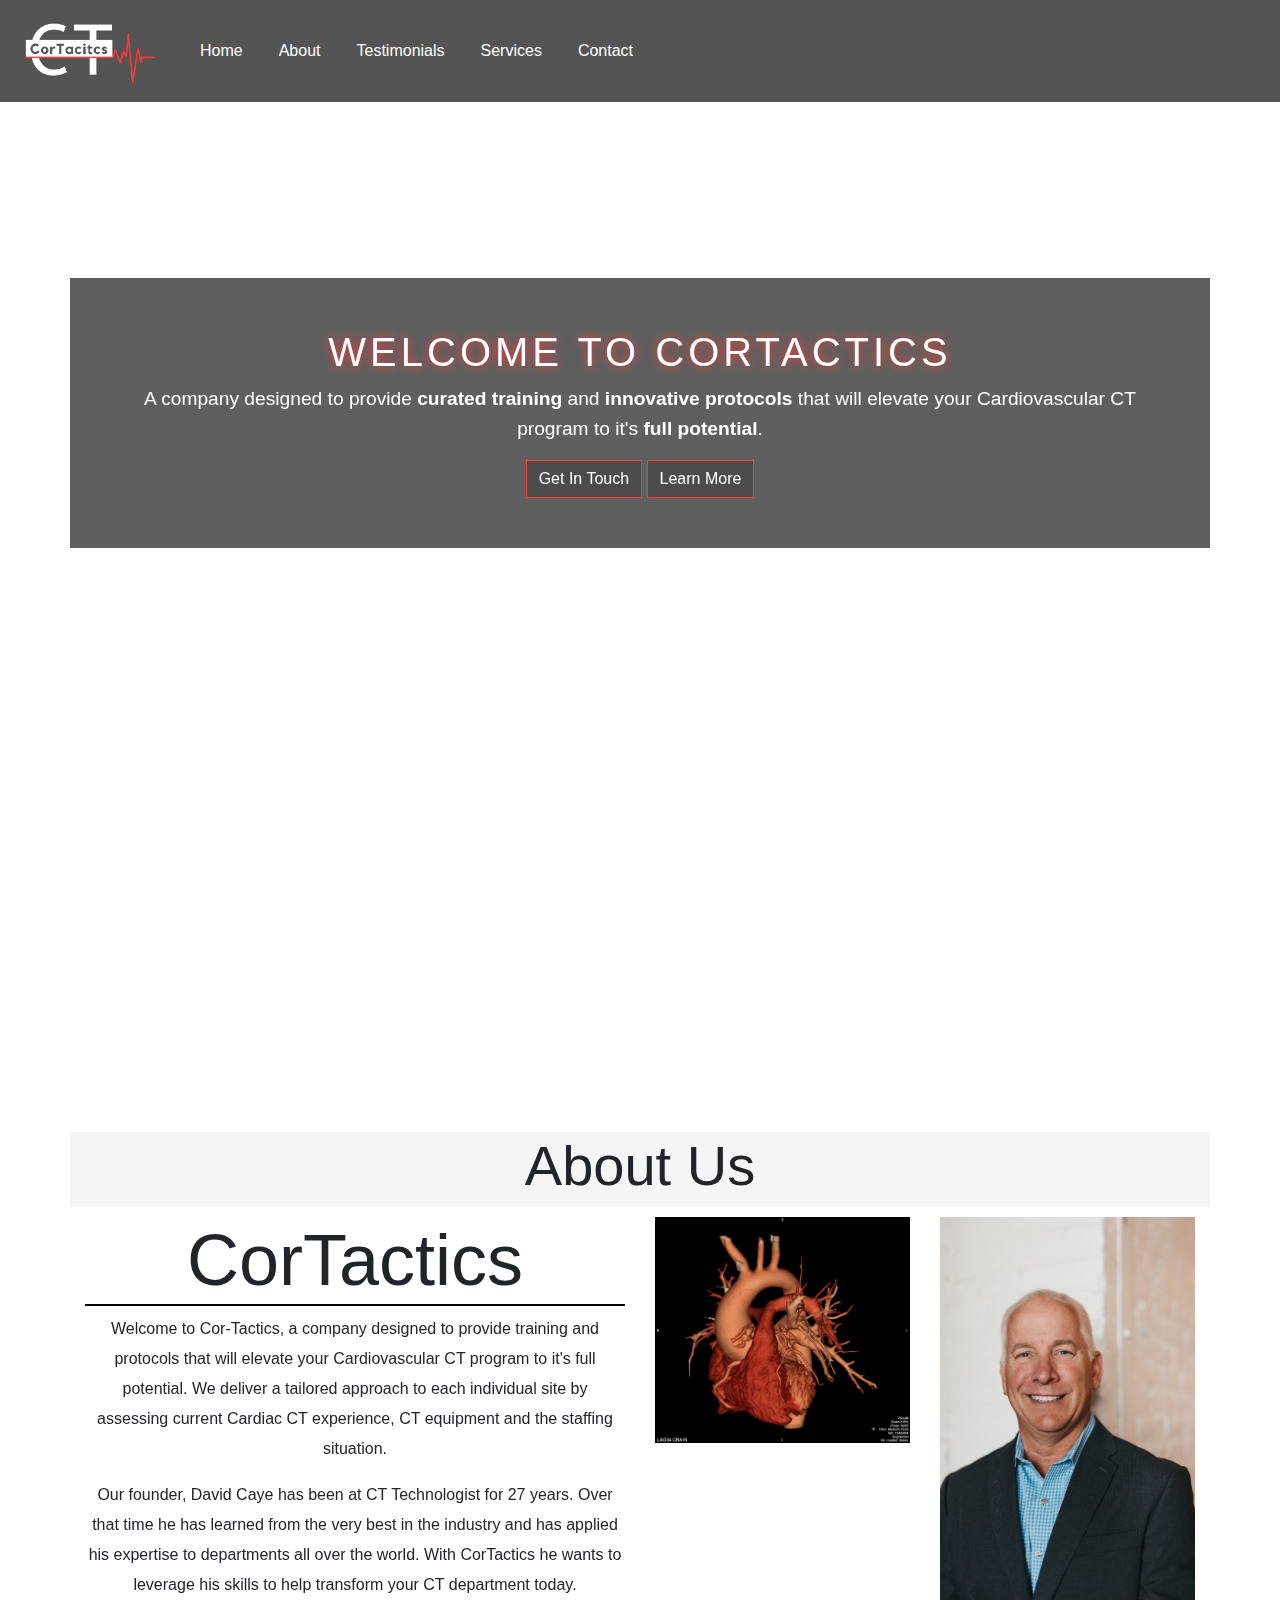
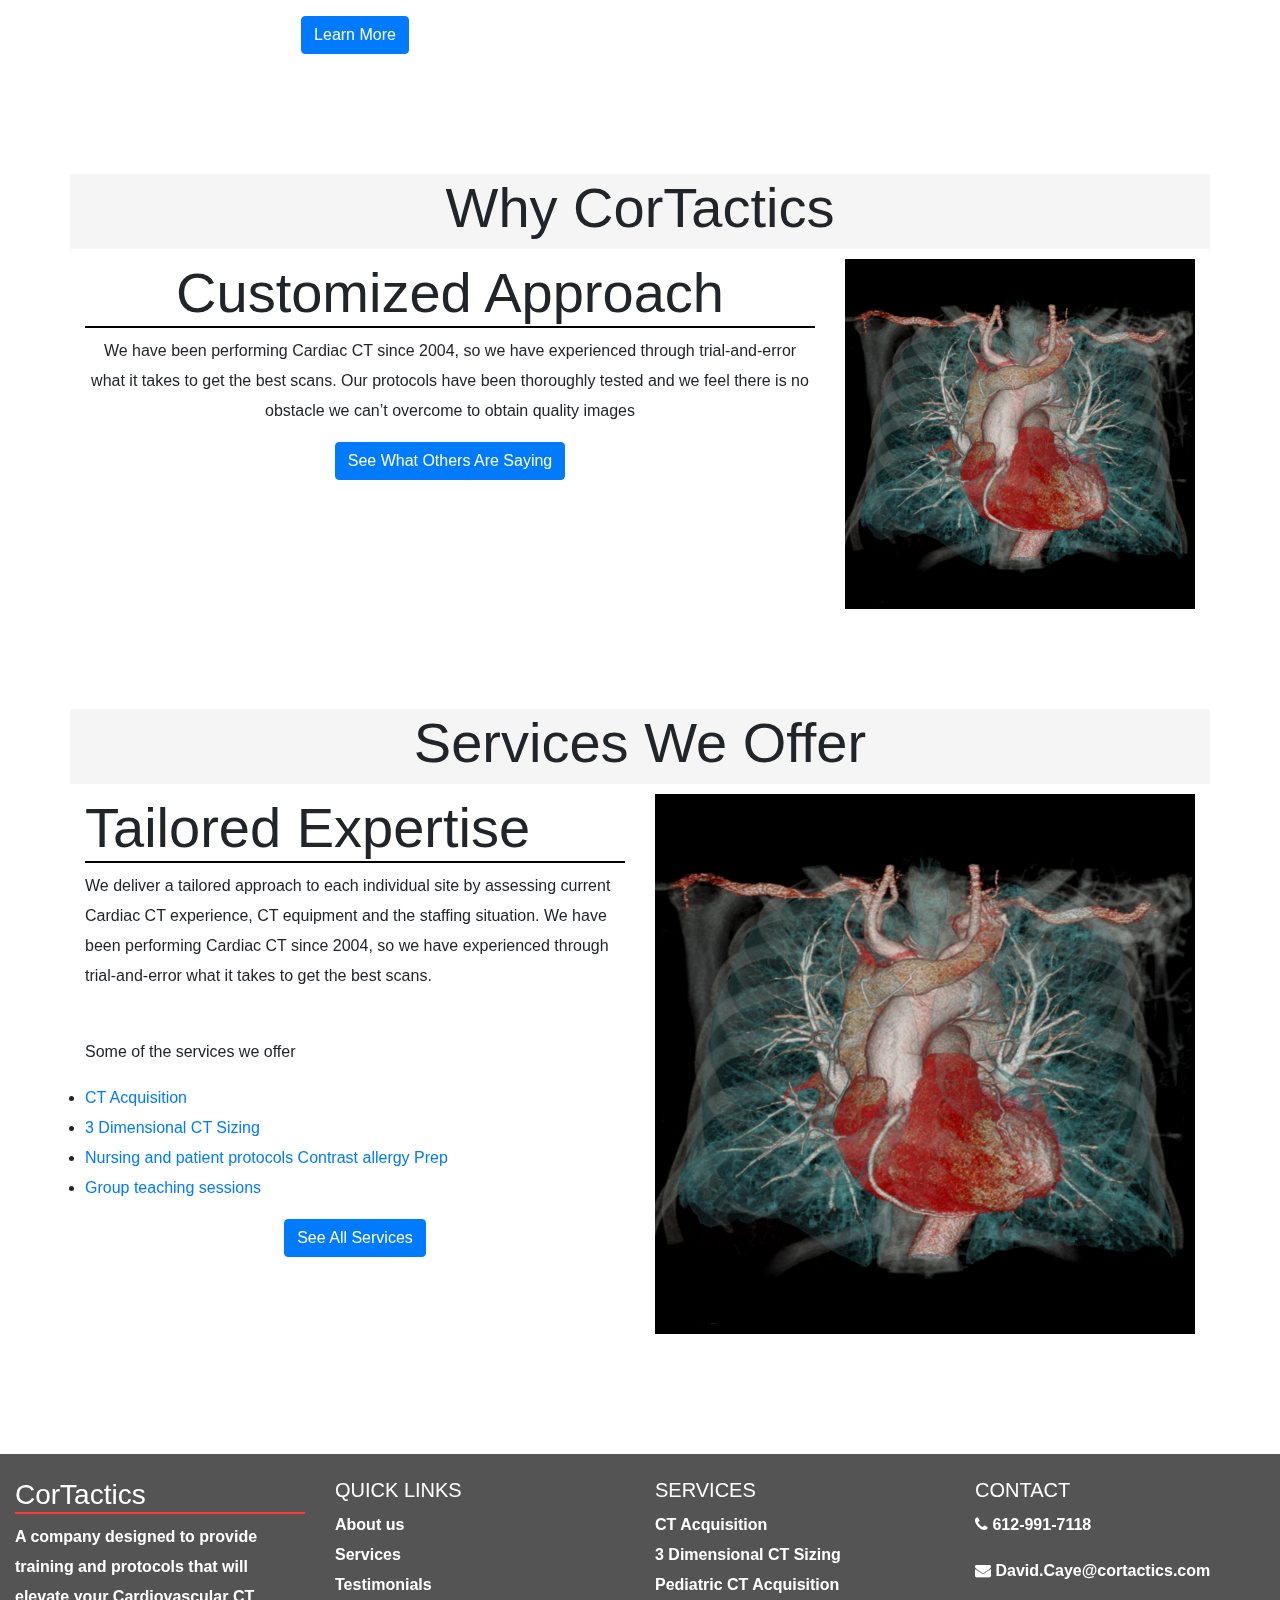
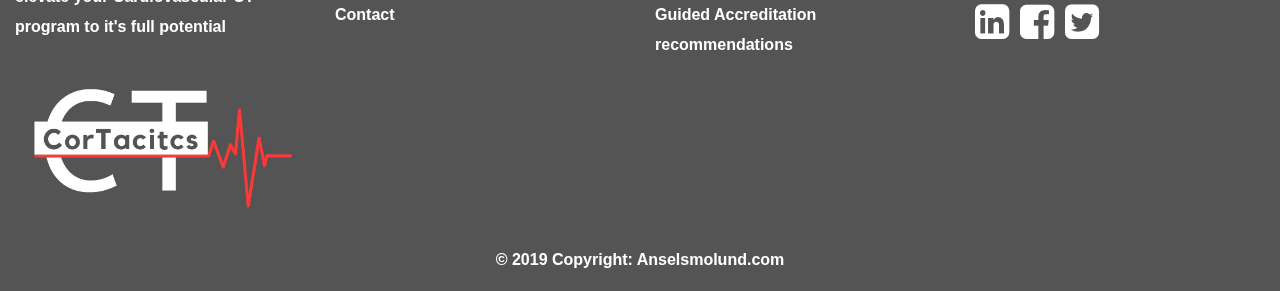
==== index.html @ 85a505c8 "Add files via upload" ====
<!doctype html>
<html lang="en">
  <head>
    <!-- Required meta tags -->
    <meta charset="utf-8">
    <meta name="viewport" content="width=device-width, initial-scale=1, shrink-to-fit=no">

    <!-- Bootstrap CSS -->
    <link rel="stylesheet" href="https://maxcdn.bootstrapcdn.com/bootstrap/4.0.0/css/bootstrap.min.css" integrity="sha384-Gn5384xqQ1aoWXA+058RXPxPg6fy4IWvTNh0E263XmFcJlSAwiGgFAW/dAiS6JXm" crossorigin="anonymous">
    <link href="https://maxcdn.bootstrapcdn.com/font-awesome/4.7.0/css/font-awesome.min.css" rel="stylesheet">
    <link rel="stylesheet" href="styles.css">
    <title>David Caye Imaging</title>
  </head>
  <body>
    <nav class="navbar navbar-expand-lg navbar-light bg-light">
      <a id = "navbrand" class="navbar-brand" href="#"><img class ="rounded-circle" src = "images/main-logo-grey.jpg" width = "150"></img></a>
      <button class="navbar-toggler" type="button" data-toggle="collapse" data-target="#navbarSupportedContent" aria-controls="navbarSupportedContent" aria-expanded="false" aria-label="Toggle navigation">
        <span class="navbar-toggler-icon"></span>
      </button>
      <div class="collapse navbar-collapse" id="navbarSupportedContent">
        <ul class="navbar-nav mr-auto">
          <li class="nav-item active">
            <a class="nav-link" href="#">Home</a>
          </li>
          <li class="nav-item">
            <a class="nav-link" href="about.html">About</a>
          </li>
          <li class="nav-item">
            <a class="nav-link" href="testimonials.html">Testimonials</a>
          </li>
          <li class="nav-item">
            <a class="nav-link" href="services.html">Services</a>
          </li>
          <li class="nav-item">
            <a class="nav-link" href="contact.html">Contact</a>
          </li>
        </ul>
      </div>
    </nav>
    <div id = "navbar-hidden-div" style="height:100px; width:100vw">

    </div>
    <video id="bgVideo" preload="true" autoplay loop muted>
        <source src="images/trimedCT.mp4" type="video/mp4">     
      </video>
    <div class = "jumbotron" id = "main-cover">

      <div class="container">

        <div class="row">      
          <!-- <video src="images/TR-Valve case GIR.mp4">
          </video> -->
          <div id = "title-header" class = "col">
              <h1> WELCOME TO CORTACTICS </h1>
              <p>A company designed to provide <strong>curated training</strong> and 
                <strong>innovative protocols</strong> that will elevate your 
                Cardiovascular CT program to it's <strong>full potential</strong>.  
              </p> 
              
              <button type="button" onclick = "window.location.href = 'contact.html'" class="btn btn-primary">Get In Touch</button> 
              <button type="button" onclick = "window.location.href = 'about.html'" class="btn btn-primary">Learn More</button>  
          </div>
          
          <!-- <div class = "col-sm-4">
            <div id ="headshot-main" ></div>
            <p id ="image-description"> David Caye, Foudner and CEO of CorTactics</p>
          </div>  -->
        </div>
      </div>
      <!-- <div class="row">
        <div class="col">
          <img class = "img-fluid" src = "images/scan1.jpg"></img>
        </div>
        <div class="col">
          <img class = "img-fluid" src = "images/scan2.jpg"></img>
        </div>
        <div class="col">
          <img class = "img-fluid" src = "images/scan3.jpg"></img>
        </div>
      </div> -->
    </div>
    <!-- //#ff3838 -->
    <!-- #545454 -->
    <div class="main-container">
      <div class="container" style="margin-bottom:100px; padding-top:100px">
        <div class="row">
          <div class="col" style="text-align: center;background:#5454540F; margin-bottom:10px">
            <h1 class="display-4">About Us</h1>
          </div>
        </div>
        <div class="row">
          <div class="col-md-6" style ="margin-bottom:20px; text-align: center" >
            <h1 class="display-3" style="border-bottom:solid black 2px">CorTactics</h1>
            <p>Welcome to Cor-Tactics, a company designed to provide training and protocols that will elevate your Cardiovascular CT program to it's full potential. 
              We deliver a tailored approach to each individual site by assessing current Cardiac CT experience, CT equipment and the staffing situation. 
            </p>
            <p>
                Our founder, <strong> David Caye </strong> has been at CT Technologist for 27 years. Over that time he has 
                learned from the very best in the industry and has applied his expertise to departments 
                all over the world. With CorTactics he wants to leverage his skills to help transform your CT department today. 
            </p>
            
            <div class="text-center">
                <button type="button" onclick = "window.location.href = 'about.html'" class="btn btn-primary">Learn More</button>  

            </div>
          </div>
          <div class="col-md-3" style ="margin-bottom:20px">
            <img class="img-fluid" src="images/scan1.jpg">   
          </div>
          <div class="col-md-3" style ="margin-bottom:20px">
            <img class="img-fluid" src="images/dave-headshot1.jpg">   
          </div>
    
        </div>    
      </div>
      <div class="container" style="margin-bottom:100px">
        <div class="row">
          <div class="col" style="text-align: center;background:#5454540F; margin-bottom:10px">
            <h1 class="display-4">Why CorTactics</h1>
          </div>
        </div>
        <div class="row" style="margin-bottom:50px; text-align: center">
          <div class="col-md-8" style="margin-bottom:20px">
            <h1 class="display-4" style="border-bottom:solid black 2px">Customized Approach</h1>
            <p>We have been performing Cardiac CT since 2004, so we have experienced through trial-and-error 
              what it takes to get the best scans. Our protocols have been thoroughly tested and we feel there is no obstacle we can’t overcome to obtain quality images 
            </p>
            <button type="button" onclick = "window.location.href = 'testimonials.html'" class="btn btn-primary">See What Others Are Saying</button> 
          </div>
          <div class="col-md-4">
            <img class="img-fluid" src="images/scan3.jpg">  
          </div>

    
        </div>            
      </div>
      <div class="container" style="margin-bottom:100px">
        <div class="row">
          <div class="col" style="text-align: center;background:#5454540F; margin-bottom:10px">
            <h1 class="display-4">Services We Offer</h1>
          </div>
        </div>
        <div class="row">
          <div class="col-md-6">
            <h1 class="display-4" style="border-bottom:solid black 2px">Tailored Expertise</h1>
            <p>We deliver a tailored approach to each individual site by assessing current Cardiac CT experience, CT equipment and the staffing situation. We have been performing Cardiac CT since 2004, 
              so we have experienced through trial-and-error what it takes to get the best scans. </p>
            <br>
            <p> Some of the services we offer </p>
            <ul> 
              <li>
                  <a href="#"> CT Acquisition </a>
              </li>
              <li>
                  <a href="#"> 3 Dimensional CT Sizing </a>
              </li>
              <li>
                  <a href="#"> Nursing and patient protocols Contrast allergy Prep </a>
              </li>
              <li>
                  <a href="#"> Group teaching sessions </a>
              </li>
            </ul>
            <div class="text-center">
                <button type="button" onclick = "window.location.href = 'services.html'" class="btn btn-primary">See All Services</button>  

            </div>
          </div>
          <div class="col-md-6">
            <img class="img-fluid" src="images/scan3.jpg">   
          </div>

    
        </div>      
        
      </div>
    </div>
<!-- Footer -->
<footer class="page-footer font-small blue pt-4">

    <!-- Footer Links -->
    <div class="container-fluid text-center text-md-left">
  
      <!-- Grid row -->
      <div class="row">
  
        <!-- Grid column -->
        <div class="col-md-3 mt-md-0 mt-3">
  
          <!-- Content -->
          <h3 id ="footer-title">CorTactics</h3>
          <p>A company designed to provide training and protocols that will elevate your Cardiovascular CT program to it's full potential</p>
          <img src ="images/main-logo-grey.jpg" width="300"></img>  
        </div>
        <!-- Grid column -->
  
        <hr class="clearfix w-100 d-md-none pb-3">
  
        <!-- Grid column -->
        <div class="col-md-3 mb-md-0 mb-3">
  
          <!-- Links -->
          <h5 class="text-uppercase">Quick Links</h5>
  
          <ul class="list-unstyled">
            <li>
              <a href="#!">About us</a>
            </li>
            <li>
              <a href="#!">Services</a>
            </li>
            <li>
              <a href="#!">Testimonials</a>
            </li>
            <li>
              <a href="#!">Contact</a>
            </li>
          </ul>
  
        </div>
        <div class="col-md-3 mb-md-0 mb-3">
  
          <!-- Links -->
          <h5 class="text-uppercase">Services</h5>
  
          <ul class="list-unstyled">
            <li>
              <a href="#!">CT Acquisition</a>
            </li>
            <li>
              <a href="#!">3 Dimensional CT Sizing</a>
            </li>
            <li>
              <a href="#!">Pediatric CT Acquisition</a>
            </li>
            <li>
              <a href="#!">Guided Accreditation recommendations</a>
            </li>
          </ul>  
        </div>
        <div class="col-md-3 mb-md-0 mb-3">
          <h5 class="text-uppercase">Contact</h5>
          <ul class="list-unstyled">
            <li>
                <p><span class="fa fa-phone" aria-hidden="true"></span> 612-991-7118</p>
            </li>
            <li>
                <p><span class="fa fa-envelope" aria-hidden="true"></span> <a href="mailto:david.caye@cortactics.com"> David.Caye@cortactics.com </a></p>
            </li>
            <li style="font-size:40px">
                <a href="https://www.linkedin.com/in/david-caye-93053626/"><span class="fa fa-linkedin-square"></span></a>
                <a href="https://www.linkedin.com/in/david-caye-93053626/"><span class="fa fa-facebook-square"></span></a>
                <a href="https://www.linkedin.com/in/david-caye-93053626/"><span class="fa fa-twitter-square"></span></a>
                
            </li>
          </ul>
        </div>
      </div>
    </div>
    <div class="footer-copyright text-center py-3">© 2019 Copyright:
      <a href="#""> Anselsmolund.com</a>
    </div>
  </footer>      
    <!-- Optional JavaScript -->
    <!-- jQuery first, then Popper.js, then Bootstrap JS -->
    <script src="https://code.jquery.com/jquery-3.2.1.slim.min.js" integrity="sha384-KJ3o2DKtIkvYIK3UENzmM7KCkRr/rE9/Qpg6aAZGJwFDMVNA/GpGFF93hXpG5KkN" crossorigin="anonymous"></script>
    <script src="https://cdnjs.cloudflare.com/ajax/libs/popper.js/1.12.9/umd/popper.min.js" integrity="sha384-ApNbgh9B+Y1QKtv3Rn7W3mgPxhU9K/ScQsAP7hUibX39j7fakFPskvXusvfa0b4Q" crossorigin="anonymous"></script>
    <script src="https://maxcdn.bootstrapcdn.com/bootstrap/4.0.0/js/bootstrap.min.js" integrity="sha384-JZR6Spejh4U02d8jOt6vLEHfe/JQGiRRSQQxSfFWpi1MquVdAyjUar5+76PVCmYl" crossorigin="anonymous"></script>
  </body>
</html>
---- styles.css ----
html, body{
  max-width:100%;
  overflow-x:hidden;
}
#main-cover{
  text-align: center;
  height: 100vh;
  text-align: left;
  background: none;
}
#corTactics{
  transition:1s;
}
#navbrand:hover{
 border-bottom: none;
}
.navbar-brand{
  padding:0;
}
.main-container{
  background:rgba(255,255,255,1);
  padding-bottom:20px;
}
#service-icons img{
  width:50%;
}
#title-header{
  color:white;
  text-align: center;
  background:#545454EF;
  padding: 50px;
  margin-top:10%;
  height:50%;
  margin-bottom:10%;
}
#title-header h1{
  font-weight: 400;
  letter-spacing: .1em;
  text-shadow: #ff3838 0px 0 10px;
 
}
#title-header p{
  font-weight:200;
  font-size: 1.2em;
}
#title-header strong{
  font-weight:900;
}
#image-description{
  background:white;
}

#title-header button{
  border-radius: 0%;
  background: rgba(0,0,0,.2);
  border: #ff3838 solid 1px;

}
#title-header button:hover{
  background: rgba(0,0,0,1);
}


#headshot-main{
  height:80vh;
  background-image: url("images/dave-headshot1.jpg");
  background-size: cover;
  background-repeat: no-repeat;
  background-position: 50% 50%;
}
@media only screen and (max-width: 600px) {
  #headshot-main{
    max-height: 40vh;
    float:none;
    margin-left:auto;
    margin-right:auto;
  }
}
video#bgVideo {
  position: absolute;
  z-index: 0;
  background: url("images/TR-Valve\ case\ GIR.mp4") no-repeat;
  background-size: 100% 100%;
  top: 0px;
  left: 0px; /* fixed to left. Replace it by right if you want.*/
  min-width: 100%;
  min-height: 100%;
  width: auto;
  height: auto;
  position: fixed;
  z-index: -1;
}

.navbar{
  background-color :#545454 !important;
  font-weight: 400;
  position: fixed;
  width:100vw;
  z-index: 100;
}

.navbar a{
  color: white !important; 


}
.navbar li{
  padding: 10px;

}

#main-title{
  margin-top: 30px !important;
  color: white;

}
.navbar a:hover{
  /* border-bottom: solid 1px #ff3838; */
  color:black !important;
}

footer{
  background:#545454;
  color: white;
  font-weight: 700;
}
footer a{
  font-style: bold;
  color:white;
}

footer a:hover{
  color:#ff3838;
}
#footer-title{
  border-bottom: 2px solid #ff3838;
}

@import url(https://fonts.googleapis.com/css?family=Roboto:400,300,600,400italic);
* {
  margin: 0;
  padding: 0;
  box-sizing: border-box;
  -webkit-box-sizing: border-box;
  -moz-box-sizing: border-box;
  -webkit-font-smoothing: antialiased;
  -moz-font-smoothing: antialiased;
  -o-font-smoothing: antialiased;
  font-smoothing: antialiased;
  text-rendering: optimizeLegibility;
}

body {
  font-family: "Roboto", Helvetica, Arial, sans-serif;
  font-weight: 100;
  font-size: 16px;
  line-height: 30px;

}
/*
.container {
  max-width: 400px;
  width: 100%;
  margin: 0 auto;
  position: relative;
} */

#contact input[type="text"],
#contact input[type="email"],
#contact input[type="tel"],
#contact input[type="url"],
#contact textarea,
#contact button[type="submit"] {
  font: 400 12px/16px "Roboto", Helvetica, Arial, sans-serif;
}

#contact {
  background: #F9F9F9;
  padding: 25px;
  margin: 100px 0;
  box-shadow: 0 0 20px 0 rgba(0, 0, 0, 0.2), 0 5px 5px 0 rgba(0, 0, 0, 0.24);
}

#contact h3 {
  display: block;
  font-size: 30px;
  font-weight: 300;
  margin-bottom: 10px;
}

#contact h4 {
  margin: 5px 0 15px;
  display: block;
  font-size: 13px;
  font-weight: 400;
}

fieldset {
  border: medium none !important;
  margin: 0 0 10px;
  min-width: 100%;
  padding: 0;
  width: 100%;
}

#contact input[type="text"],
#contact input[type="email"],
#contact input[type="tel"],
#contact input[type="url"],
#contact textarea {
  width: 100%;
  border: 1px solid #ccc;
  background: #FFF;
  margin: 0 0 5px;
  padding: 10px;
}

#contact input[type="text"]:hover,
#contact input[type="email"]:hover,
#contact input[type="tel"]:hover,
#contact input[type="url"]:hover,
#contact textarea:hover {
  -webkit-transition: border-color 0.3s ease-in-out;
  -moz-transition: border-color 0.3s ease-in-out;
  transition: border-color 0.3s ease-in-out;
  border: 1px solid #aaa;
}

#contact textarea {
  height: 100px;
  max-width: 100%;
  resize: none;
}

#contact button[type="submit"] {
  cursor: pointer;
  width: 100%;
  border: none;
  background: #4CAF50;
  color: #FFF;
  margin: 0 0 5px;
  padding: 10px;
  font-size: 15px;
}

#contact button[type="submit"]:hover {
  background: #43A047;
  -webkit-transition: background 0.3s ease-in-out;
  -moz-transition: background 0.3s ease-in-out;
  transition: background-color 0.3s ease-in-out;
}

#contact button[type="submit"]:active {
  box-shadow: inset 0 1px 3px rgba(0, 0, 0, 0.5);
}
#contact-page{
  background-color: #545454;
  color:white;
  
}

#contact input:focus,
#contact textarea:focus {
  outline: 0;
  border: 1px solid #aaa;
}

::-webkit-input-placeholder {
  color: #888;
}

:-moz-placeholder {
  color: #888;
}

::-moz-placeholder {
  color: #888;
}

:-ms-input-placeholder {
  color: #888;
}
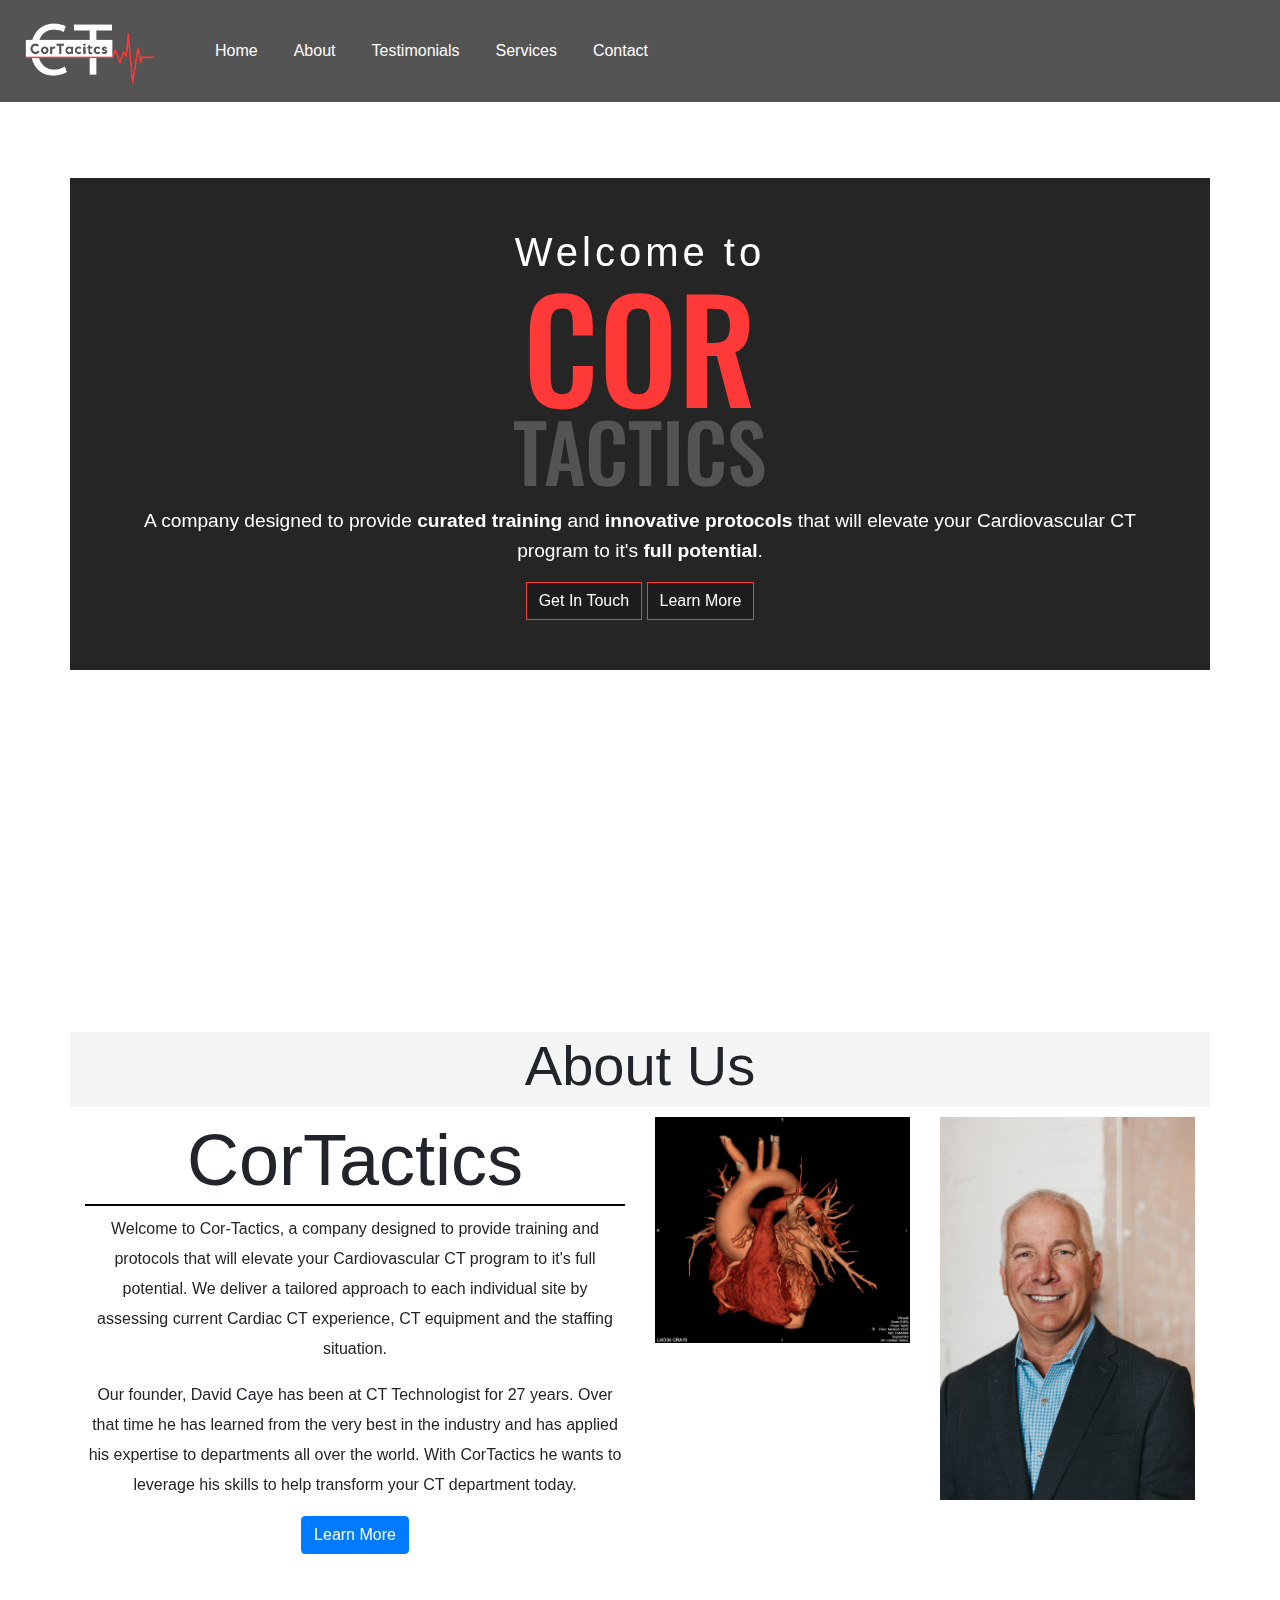
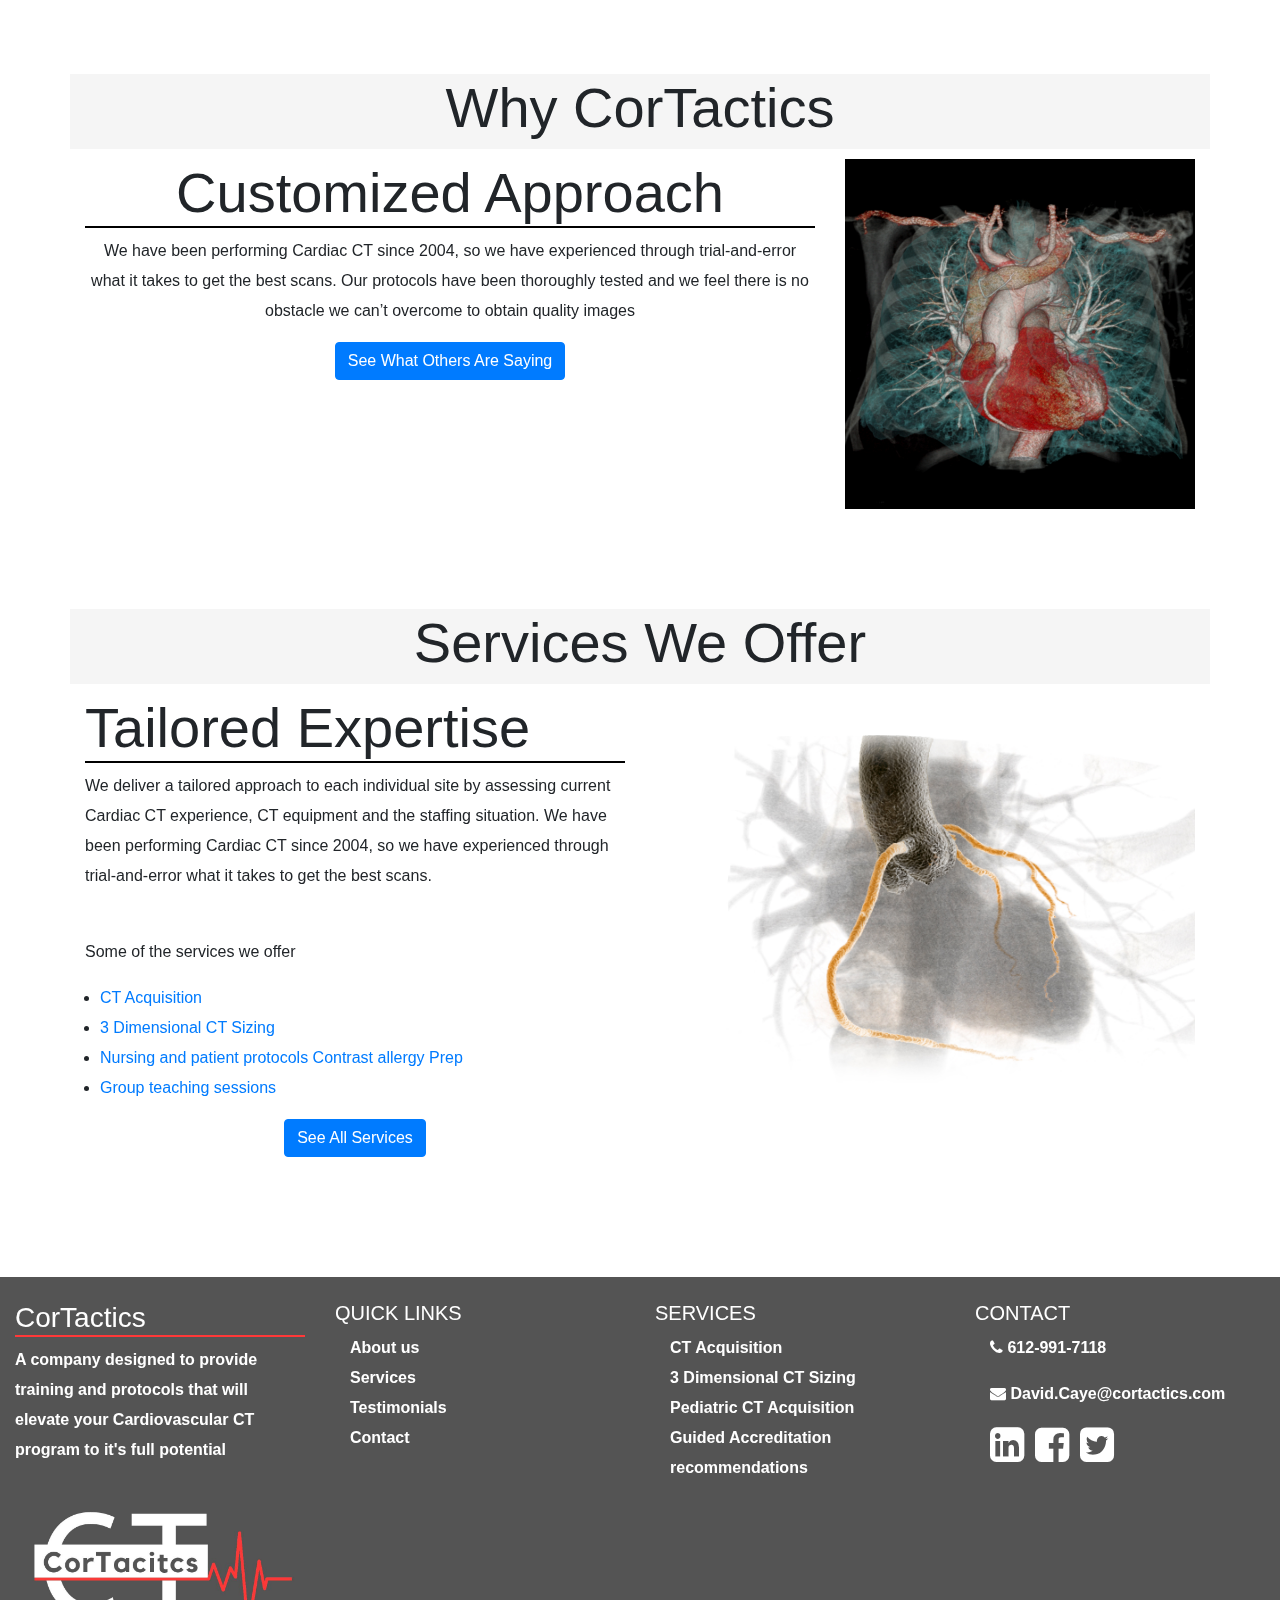
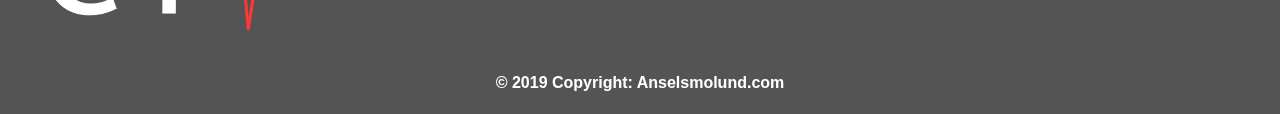
==== commit 77532888: "Add files via upload" ====
--- a/index.html
+++ b/index.html
@@ -8,6 +8,7 @@
     <!-- Bootstrap CSS -->
     <link rel="stylesheet" href="https://maxcdn.bootstrapcdn.com/bootstrap/4.0.0/css/bootstrap.min.css" integrity="sha384-Gn5384xqQ1aoWXA+058RXPxPg6fy4IWvTNh0E263XmFcJlSAwiGgFAW/dAiS6JXm" crossorigin="anonymous">
     <link href="https://maxcdn.bootstrapcdn.com/font-awesome/4.7.0/css/font-awesome.min.css" rel="stylesheet">
+    <link href="https://fonts.googleapis.com/css?family=Oswald&display=swap" rel="stylesheet">
     <link rel="stylesheet" href="styles.css">
     <title>David Caye Imaging</title>
   </head>
@@ -37,9 +38,9 @@
         </ul>
       </div>
     </nav>
-    <div id = "navbar-hidden-div" style="height:100px; width:100vw">
-
-    </div>
+    <!-- <div id = "navbar-hidden-div" style="height:100px; width:100vw">
+
+    </div> -->
     <video id="bgVideo" preload="true" autoplay loop muted>
         <source src="images/trimedCT.mp4" type="video/mp4">     
       </video>
@@ -51,7 +52,8 @@
           <!-- <video src="images/TR-Valve case GIR.mp4">
           </video> -->
           <div id = "title-header" class = "col">
-              <h1> WELCOME TO CORTACTICS </h1>
+              <h1 id = "welcome-to"> Welcome to </h1>
+              <h1 id="cor">COR</h1 ><h1 id="tactics">TACTICS </h1>
               <p>A company designed to provide <strong>curated training</strong> and 
                 <strong>innovative protocols</strong> that will elevate your 
                 Cardiovascular CT program to it's <strong>full potential</strong>.  
@@ -150,10 +152,10 @@
             <p> Some of the services we offer </p>
             <ul> 
               <li>
-                  <a href="#"> CT Acquisition </a>
-              </li>
-              <li>
-                  <a href="#"> 3 Dimensional CT Sizing </a>
+                  <a href="services.html#ct_acq"> CT Acquisition </a>
+              </li>
+              <li>
+                  <a href="services.html"> 3 Dimensional CT Sizing </a>
               </li>
               <li>
                   <a href="#"> Nursing and patient protocols Contrast allergy Prep </a>
@@ -168,7 +170,7 @@
             </div>
           </div>
           <div class="col-md-6">
-            <img class="img-fluid" src="images/scan3.jpg">   
+            <img class="img-fluid" src="images/scans/cardiac.jpg">   
           </div>
 
     
--- a/styles.css
+++ b/styles.css
@@ -27,17 +27,35 @@
 #title-header{
   color:white;
   text-align: center;
-  background:#545454EF;
+  background:rgba(22, 22, 22, 0.937);
   padding: 50px;
   margin-top:10%;
   height:50%;
+  
   margin-bottom:10%;
 }
-#title-header h1{
+
+#cor{
+  margin-top:20px;
+  animation: .9s ease-out 0s 1 slideInFromLeft;
+  color:#ff3838;
+  font-size: 140px;
+  font-family: 'Oswald', sans-serif;
+  line-height: .7em;
+    
+}
+#tactics{
+  animation: 1s ease-out 0s 1 slideInFromRight;
+  color:#545454;
+  font-size: 80px;
+  font-family: 'Oswald', sans-serif;
+  
+}
+
+#title-header #welcome-to{
   font-weight: 400;
   letter-spacing: .1em;
-  text-shadow: #ff3838 0px 0 10px;
- 
+
 }
 #title-header p{
   font-weight:200;
@@ -91,6 +109,38 @@
   z-index: -1;
 }
 
+#services-container .container{
+  border:1px solid #454545; 
+  padding:20px; 
+  margin:20px auto;
+}
+#services-container .row{
+  margin-bottom:50px; 
+  text-align: center;
+}
+#services-container p{
+  text-align: left;
+}
+#services-container img{
+  padding:20px;
+}
+#services-container button{
+  margin-bottom:20px;
+
+}
+#services-container .btn:hover{
+  background:#454545;
+  color:white;
+  
+}
+#services-container .btn:focus{
+  outline:none !important;
+  box-shadow:none;
+  
+}
+ul{
+  margin-left:15px;
+}
 .navbar{
   background-color :#545454 !important;
   font-weight: 400;
@@ -186,6 +236,7 @@
   font-size: 30px;
   font-weight: 300;
   margin-bottom: 10px;
+  color:#545454;
 }
 
 #contact h4 {
@@ -193,6 +244,7 @@
   display: block;
   font-size: 13px;
   font-weight: 400;
+  color:#545454;
 }
 
 fieldset {
@@ -279,4 +331,21 @@
 
 :-ms-input-placeholder {
   color: #888;
+}
+
+@keyframes slideInFromLeft {
+  0% {
+    transform: translateX(-100%);
+  }
+  100% {
+    transform: translateX(0);
+  }
+}
+@keyframes slideInFromRight {
+  0% {
+    transform: translateX(100%);
+  }
+  100% {
+    transform: translateX(0);
+  }
 }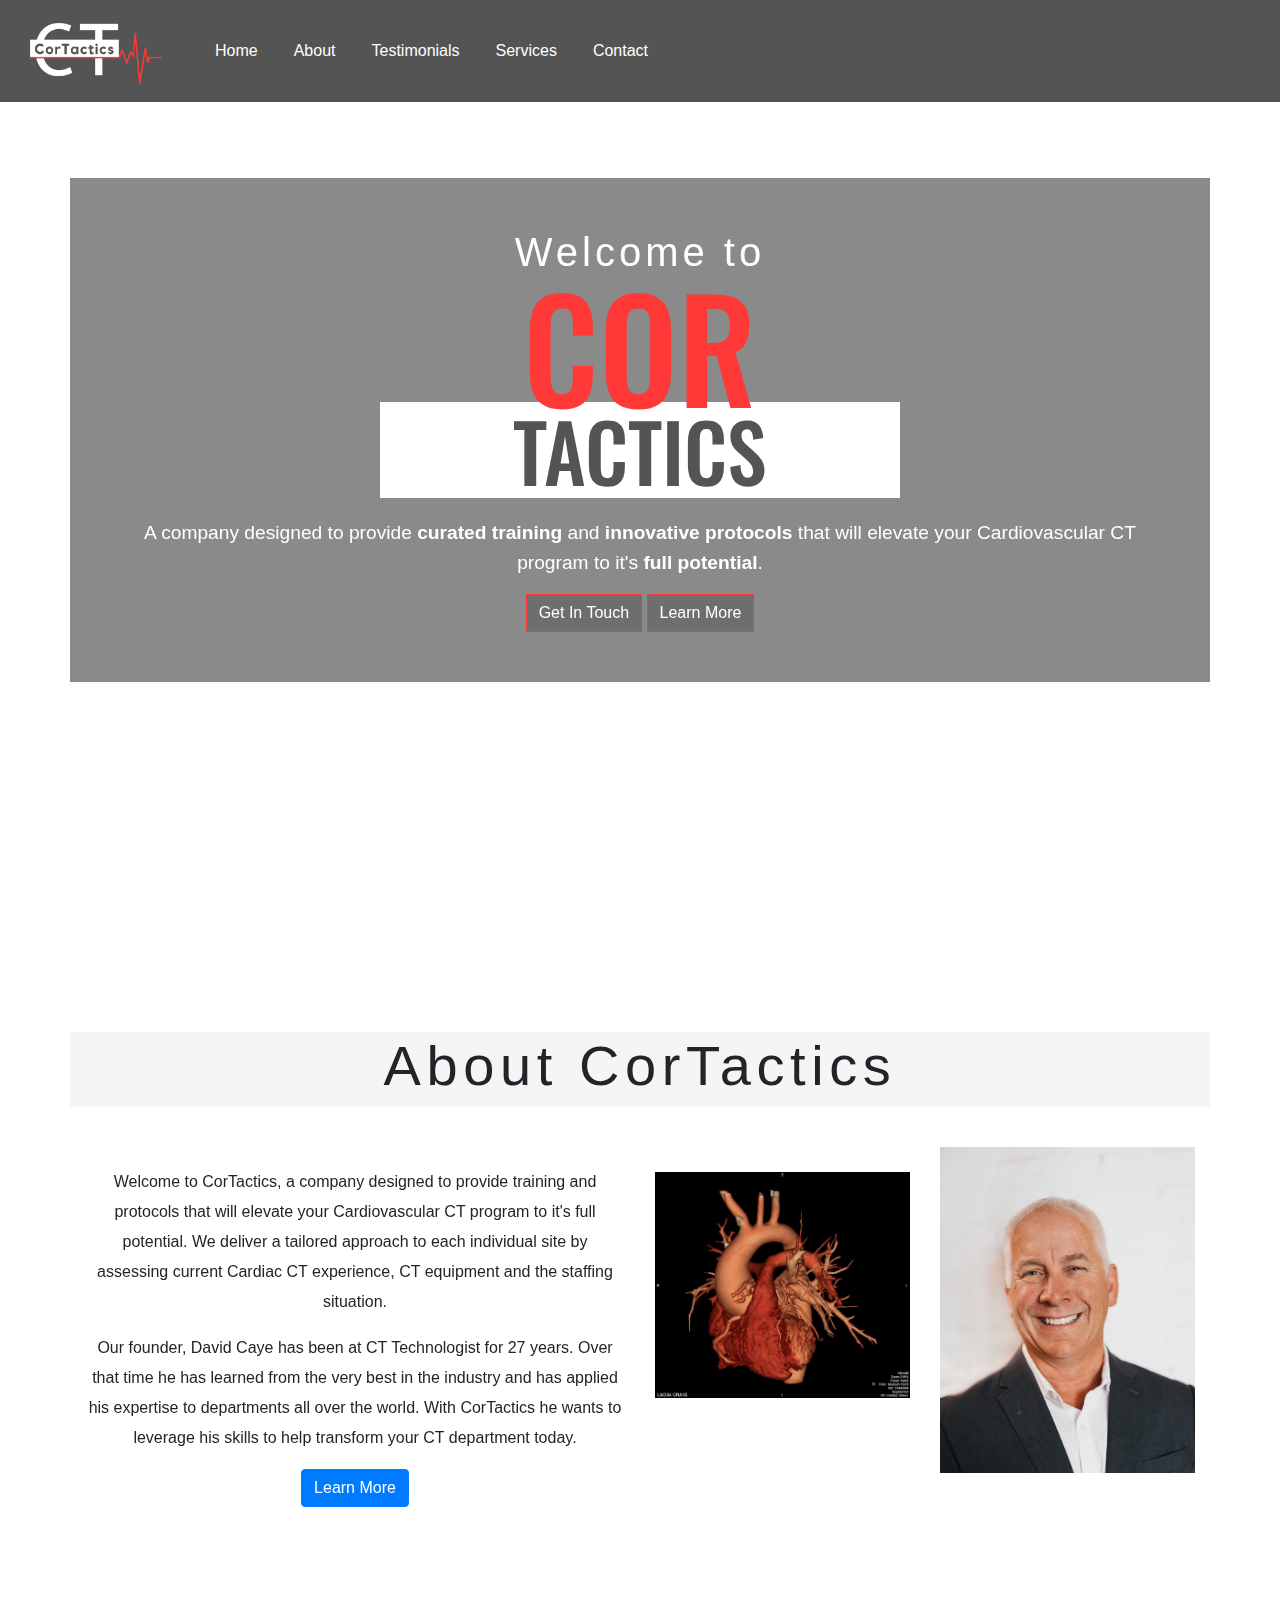
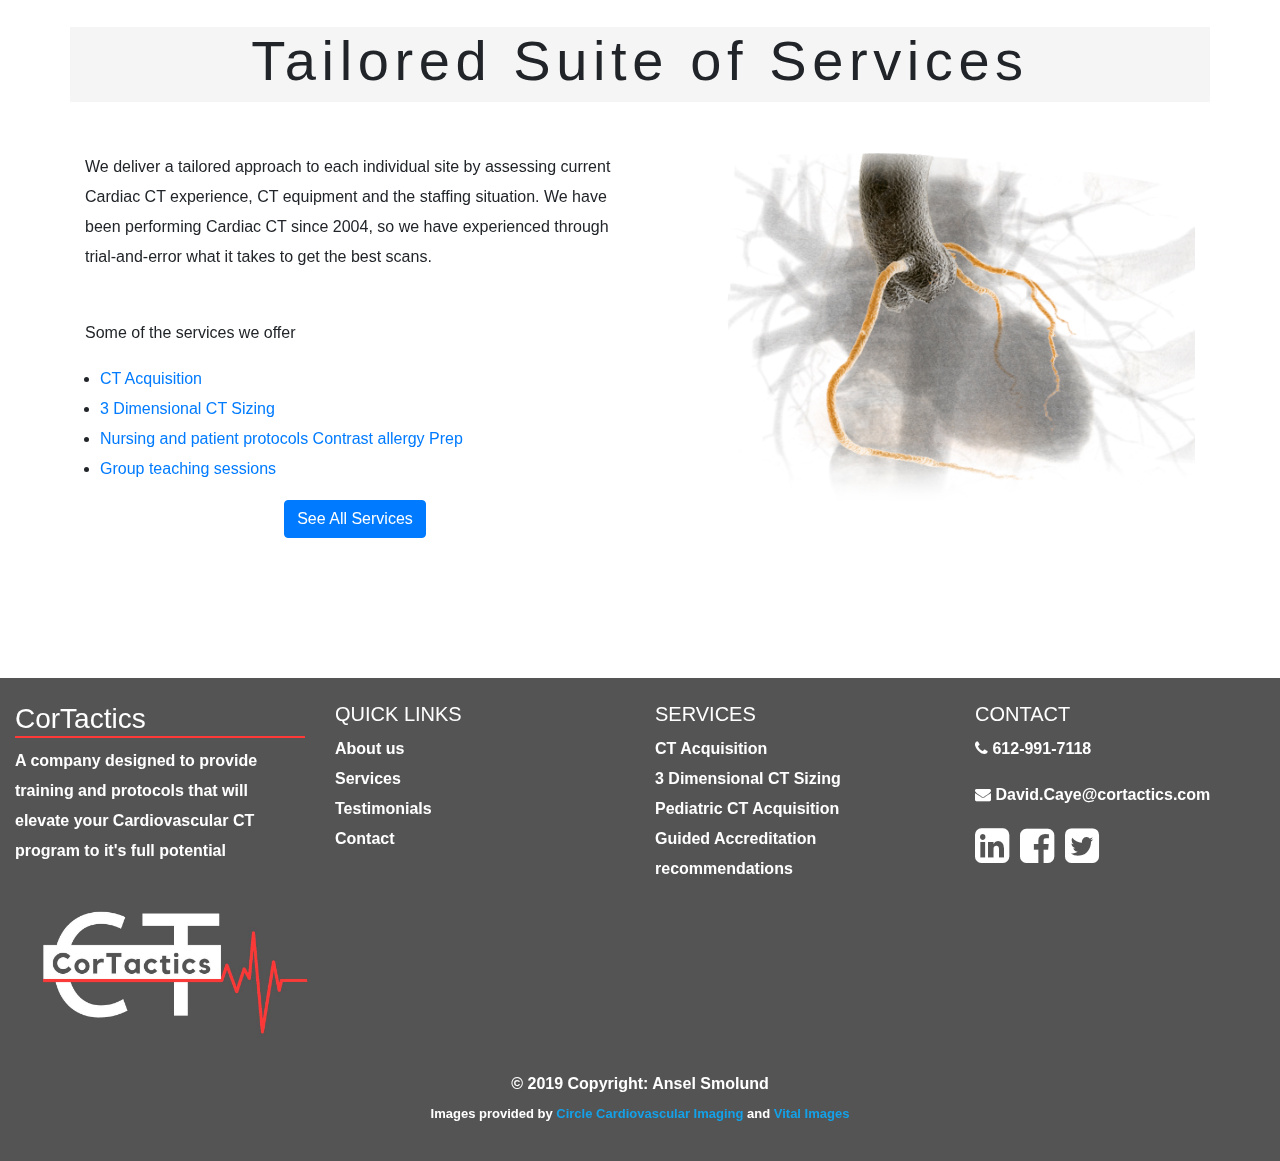
==== commit 431bafbc: "Pushing from dev" ====
--- a/index.html
+++ b/index.html
@@ -10,6 +10,7 @@
     <link href="https://maxcdn.bootstrapcdn.com/font-awesome/4.7.0/css/font-awesome.min.css" rel="stylesheet">
     <link href="https://fonts.googleapis.com/css?family=Oswald&display=swap" rel="stylesheet">
     <link rel="stylesheet" href="styles.css">
+    <script src="main-script.js"></script>
     <title>David Caye Imaging</title>
   </head>
   <body>
@@ -41,7 +42,7 @@
     <!-- <div id = "navbar-hidden-div" style="height:100px; width:100vw">
 
     </div> -->
-    <video id="bgVideo" preload="true" autoplay loop muted>
+    <video id="bgVideo" preload="true" autoplay loop autobuffer muted playsinline>
         <source src="images/trimedCT.mp4" type="video/mp4">     
       </video>
     <div class = "jumbotron" id = "main-cover">
@@ -86,14 +87,14 @@
     <div class="main-container">
       <div class="container" style="margin-bottom:100px; padding-top:100px">
         <div class="row">
-          <div class="col" style="text-align: center;background:#5454540F; margin-bottom:10px">
-            <h1 class="display-4">About Us</h1>
-          </div>
-        </div>
-        <div class="row">
-          <div class="col-md-6" style ="margin-bottom:20px; text-align: center" >
-            <h1 class="display-3" style="border-bottom:solid black 2px">CorTactics</h1>
-            <p>Welcome to Cor-Tactics, a company designed to provide training and protocols that will elevate your Cardiovascular CT program to it's full potential. 
+          <div class="col" style="text-align: center;background:#5454540F; margin-bottom:40px">
+            <h1 class="display-4">About CorTactics</h1>
+          </div>
+        </div>
+        <div class="row">
+          <div class="col-md-6" style ="margin-bottom:20px; margin-top:20px; text-align: center" >
+            <!-- <h1 class="display-3" style="border-bottom:solid black 2px">CorTactics</h1> -->
+            <p>Welcome to CorTactics, a company designed to provide training and protocols that will elevate your Cardiovascular CT program to it's full potential. 
               We deliver a tailored approach to each individual site by assessing current Cardiac CT experience, CT equipment and the staffing situation. 
             </p>
             <p>
@@ -107,45 +108,46 @@
 
             </div>
           </div>
+          <div class="col-md-3" style ="margin-bottom:20px; margin-top:25px">
+            <img class="img-fluid" src="images/scan1.jpg">   
+          </div>
           <div class="col-md-3" style ="margin-bottom:20px">
-            <img class="img-fluid" src="images/scan1.jpg">   
-          </div>
-          <div class="col-md-3" style ="margin-bottom:20px">
-            <img class="img-fluid" src="images/dave-headshot1.jpg">   
+            <img class="img-fluid" src="images/dave-headshot3.jpg">   
           </div>
     
         </div>    
       </div>
-      <div class="container" style="margin-bottom:100px">
+      <!-- <div class="container" style="margin-bottom:100px">
         <div class="row">
           <div class="col" style="text-align: center;background:#5454540F; margin-bottom:10px">
             <h1 class="display-4">Why CorTactics</h1>
           </div>
         </div>
         <div class="row" style="margin-bottom:50px; text-align: center">
-          <div class="col-md-8" style="margin-bottom:20px">
+          <div class="col-md-8" style="margin-bottom:20px; margin-top:40px;">
             <h1 class="display-4" style="border-bottom:solid black 2px">Customized Approach</h1>
             <p>We have been performing Cardiac CT since 2004, so we have experienced through trial-and-error 
-              what it takes to get the best scans. Our protocols have been thoroughly tested and we feel there is no obstacle we can’t overcome to obtain quality images 
+              what it takes to get the best scans. Our protocols have been thoroughly tested and we feel there is no obstacle we can’t overcome to obtain quality images.
+               
             </p>
             <button type="button" onclick = "window.location.href = 'testimonials.html'" class="btn btn-primary">See What Others Are Saying</button> 
           </div>
-          <div class="col-md-4">
+          <div class="col-md-4" style="margin-bottom:20px; margin-top:40px;">
             <img class="img-fluid" src="images/scan3.jpg">  
           </div>
 
     
         </div>            
-      </div>
+      </div> -->
       <div class="container" style="margin-bottom:100px">
         <div class="row">
           <div class="col" style="text-align: center;background:#5454540F; margin-bottom:10px">
-            <h1 class="display-4">Services We Offer</h1>
-          </div>
-        </div>
-        <div class="row">
-          <div class="col-md-6">
-            <h1 class="display-4" style="border-bottom:solid black 2px">Tailored Expertise</h1>
+            <h1 class="display-4">Tailored Suite of Services</h1>
+          </div>
+        </div>
+        <div class="row">
+          <div class="col-md-6" style="margin-bottom:20px; margin-top:40px;">
+            <!-- <h1 class="display-4" style="border-bottom:solid black 2px">Tailored Expertise</h1> -->
             <p>We deliver a tailored approach to each individual site by assessing current Cardiac CT experience, CT equipment and the staffing situation. We have been performing Cardiac CT since 2004, 
               so we have experienced through trial-and-error what it takes to get the best scans. </p>
             <br>
@@ -155,7 +157,7 @@
                   <a href="services.html#ct_acq"> CT Acquisition </a>
               </li>
               <li>
-                  <a href="services.html"> 3 Dimensional CT Sizing </a>
+                  <a href="services.html#3D_sizing"> 3 Dimensional CT Sizing </a>
               </li>
               <li>
                   <a href="#"> Nursing and patient protocols Contrast allergy Prep </a>
@@ -207,16 +209,16 @@
   
           <ul class="list-unstyled">
             <li>
-              <a href="#!">About us</a>
-            </li>
-            <li>
-              <a href="#!">Services</a>
-            </li>
-            <li>
-              <a href="#!">Testimonials</a>
-            </li>
-            <li>
-              <a href="#!">Contact</a>
+              <a href="about.html">About us</a>
+            </li>
+            <li>
+              <a href="services.html">Services</a>
+            </li>
+            <li>
+              <a href="testimonials.html">Testimonials</a>
+            </li>
+            <li>
+              <a href="contact.html">Contact</a>
             </li>
           </ul>
   
@@ -252,16 +254,16 @@
             </li>
             <li style="font-size:40px">
                 <a href="https://www.linkedin.com/in/david-caye-93053626/"><span class="fa fa-linkedin-square"></span></a>
-                <a href="https://www.linkedin.com/in/david-caye-93053626/"><span class="fa fa-facebook-square"></span></a>
-                <a href="https://www.linkedin.com/in/david-caye-93053626/"><span class="fa fa-twitter-square"></span></a>
-                
+                <a href="https://www.facebook.com/CorTactics/"><span class="fa fa-facebook-square"></span></a>
+                <a href="https://twitter.com/DavidCaye2"><span class="fa fa-twitter-square"></span></a>                
             </li>
           </ul>
         </div>
       </div>
     </div>
     <div class="footer-copyright text-center py-3">© 2019 Copyright:
-      <a href="#""> Anselsmolund.com</a>
+      <a href="https://anselsmolund.github.io/"">Ansel Smolund</a> <br>
+      <p style="font-size:13px"> Images provided by <a style="color:#14A1E8" href="https://www.circlecvi.com/">Circle Cardiovascular Imaging</a> and <a style="color:#14A1E8" href="https://www.vitalimages.com/">Vital Images</a></p>
     </div>
   </footer>      
     <!-- Optional JavaScript -->
--- a/styles.css
+++ b/styles.css
@@ -8,6 +8,11 @@
   text-align: left;
   background: none;
 }
+.main-container .display-4{
+  letter-spacing: .1em;
+  font-weight:400;
+
+}
 #corTactics{
   transition:1s;
 }
@@ -27,7 +32,7 @@
 #title-header{
   color:white;
   text-align: center;
-  background:rgba(22, 22, 22, 0.937);
+  background:rgba(22, 22, 22, 0.5);
   padding: 50px;
   margin-top:10%;
   height:50%;
@@ -49,8 +54,27 @@
   color:#545454;
   font-size: 80px;
   font-family: 'Oswald', sans-serif;
-  
-}
+  background: rgba(255,255,255,1);
+  width:50%;
+  margin:0 auto;
+  margin-bottom:20px;
+  
+}
+
+@media only screen and (max-width: 800px) {
+  #tactics{
+    animation: 1s ease-out 0s 1 slideInFromRight;
+    color:#545454;
+    font-size: 60px;
+    font-family: 'Oswald', sans-serif;
+    background: rgba(255,255,255,1);
+    width:100%;
+    margin:0 auto;
+    margin-bottom:20px;
+    
+  }
+}
+
 
 #title-header #welcome-to{
   font-weight: 400;
@@ -77,8 +101,9 @@
 #title-header button:hover{
   background: rgba(0,0,0,1);
 }
-
-
+/* #about-page img{
+  border: #14A1E8 solid 2px;
+} */
 #headshot-main{
   height:80vh;
   background-image: url("images/dave-headshot1.jpg");
@@ -98,10 +123,10 @@
   position: absolute;
   z-index: 0;
   background: url("images/TR-Valve\ case\ GIR.mp4") no-repeat;
-  background-size: 100% 100%;
-  top: 0px;
+  background-size: 80% 100%;
+  top: 50px;
   left: 0px; /* fixed to left. Replace it by right if you want.*/
-  min-width: 100%;
+  min-width: 80%;
   min-height: 100%;
   width: auto;
   height: auto;
@@ -113,6 +138,8 @@
   border:1px solid #454545; 
   padding:20px; 
   margin:20px auto;
+  background:#454545AF;
+  color:#fffff0;
 }
 #services-container .row{
   margin-bottom:50px; 
@@ -140,6 +167,9 @@
 }
 ul{
   margin-left:15px;
+}
+footer ul{
+  margin-left:0px;
 }
 .navbar{
   background-color :#545454 !important;
@@ -200,6 +230,10 @@
   text-rendering: optimizeLegibility;
 }
 
+#services-body strong{
+  font-weight: 900;
+}
+
 body {
   font-family: "Roboto", Helvetica, Arial, sans-serif;
   font-weight: 100;
@@ -227,7 +261,9 @@
 #contact {
   background: #F9F9F9;
   padding: 25px;
-  margin: 100px 0;
+  margin: 0 auto;
+  max-width:500px;
+  margin-bottom:100px;
   box-shadow: 0 0 20px 0 rgba(0, 0, 0, 0.2), 0 5px 5px 0 rgba(0, 0, 0, 0.24);
 }
 
@@ -288,7 +324,7 @@
   cursor: pointer;
   width: 100%;
   border: none;
-  background: #4CAF50;
+  background: #14A1E8;
   color: #FFF;
   margin: 0 0 5px;
   padding: 10px;
@@ -296,7 +332,7 @@
 }
 
 #contact button[type="submit"]:hover {
-  background: #43A047;
+  background: rgb(9, 70, 90);
   -webkit-transition: background 0.3s ease-in-out;
   -moz-transition: background 0.3s ease-in-out;
   transition: background-color 0.3s ease-in-out;
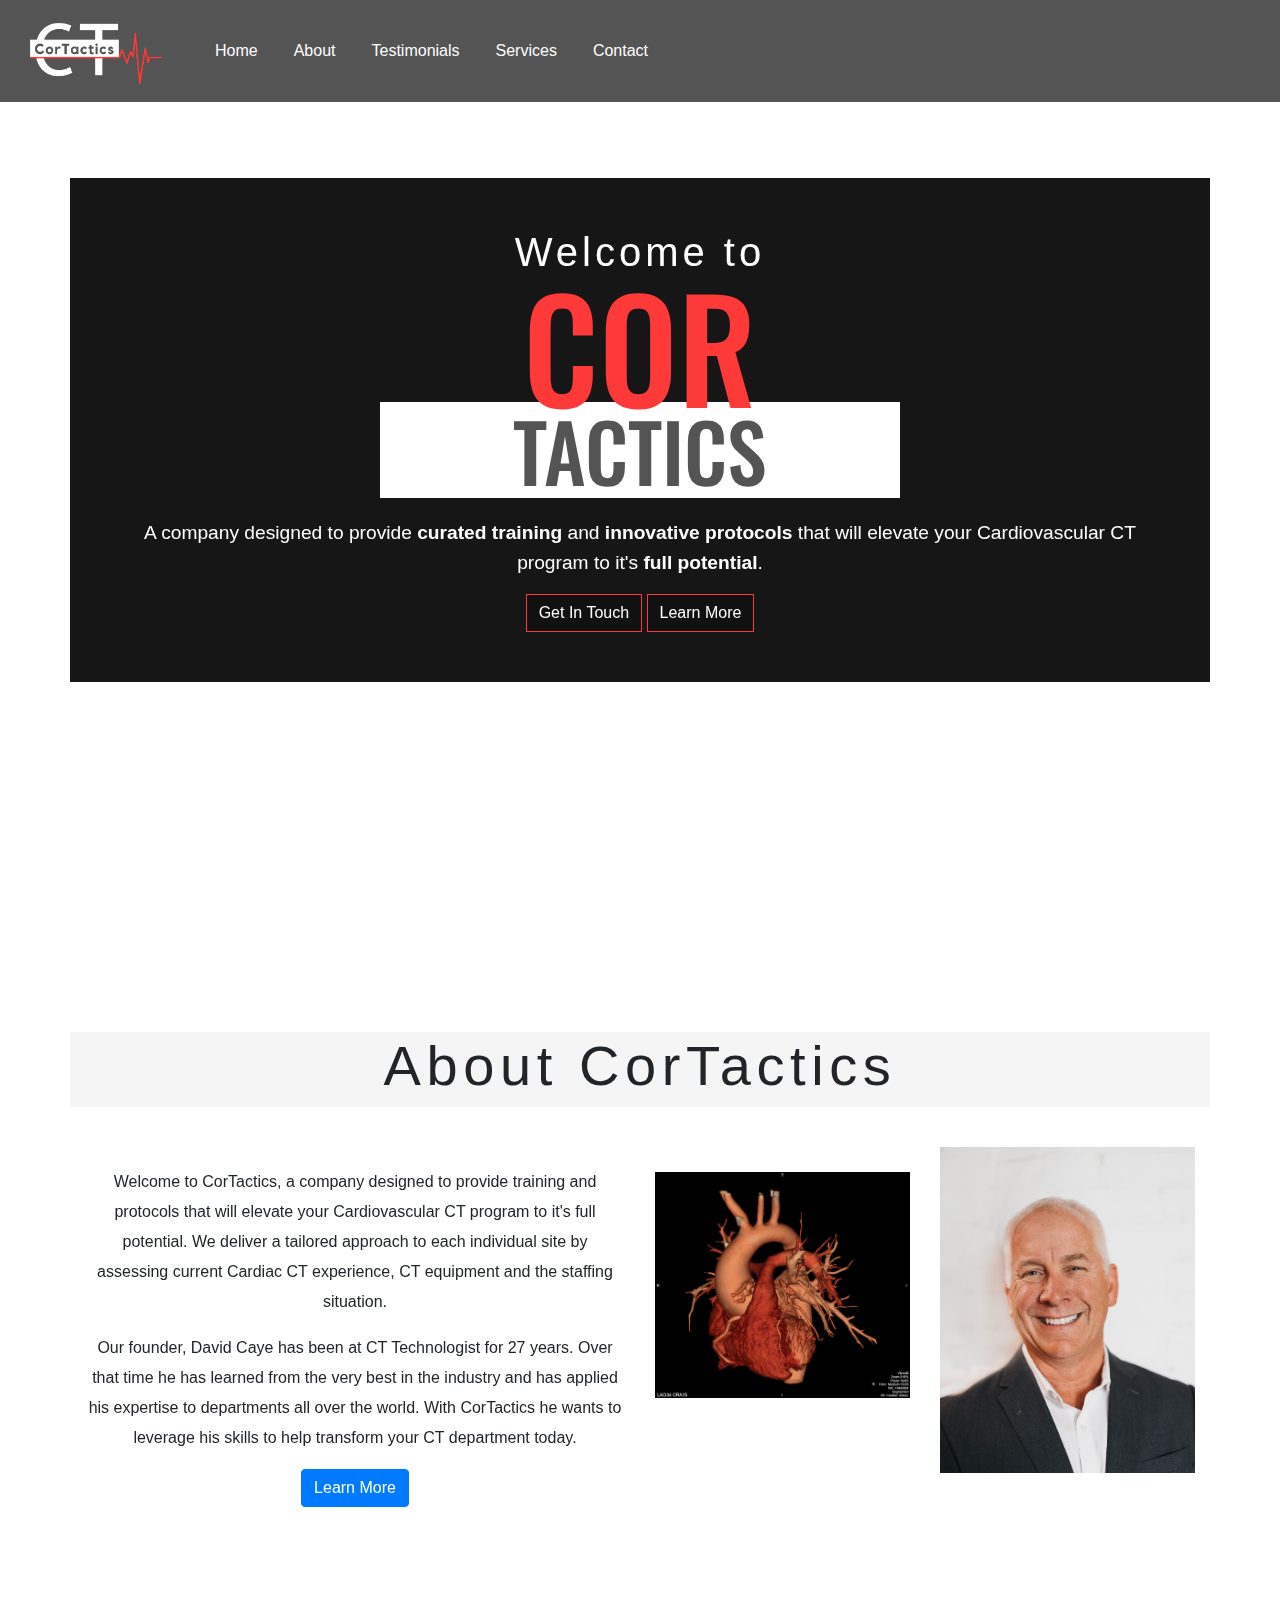
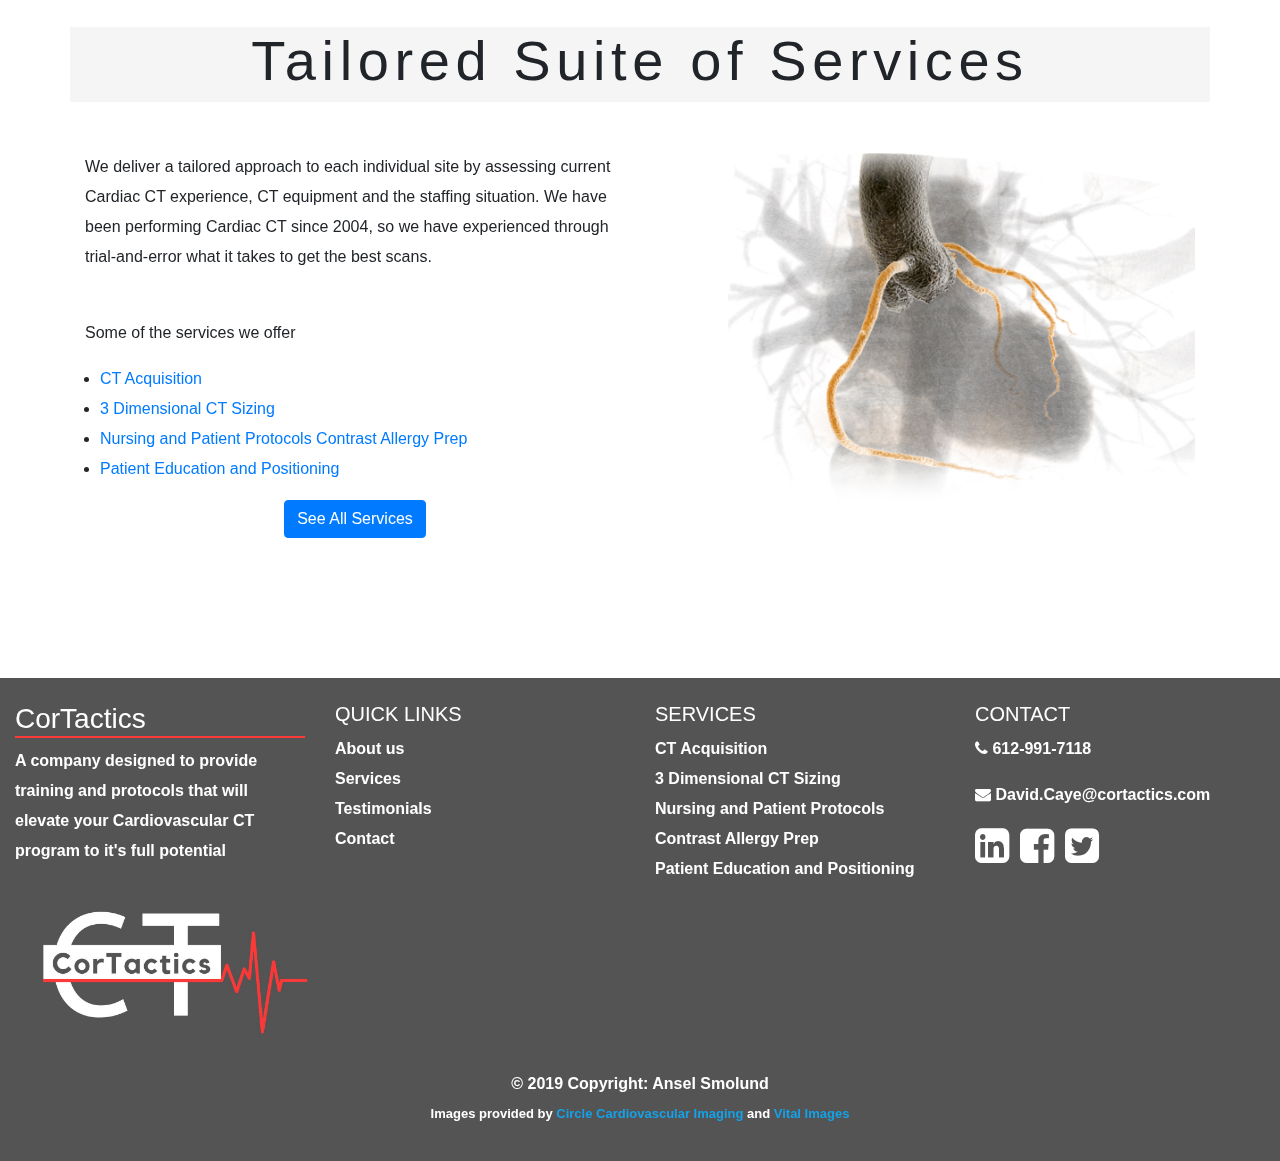
==== commit 22b99bd5: "Fixed all footer links" ====
--- a/index.html
+++ b/index.html
@@ -4,7 +4,10 @@
     <!-- Required meta tags -->
     <meta charset="utf-8">
     <meta name="viewport" content="width=device-width, initial-scale=1, shrink-to-fit=no">
-
+    <script
+      src="https://code.jquery.com/jquery-3.4.1.min.js"
+      integrity="sha256-CSXorXvZcTkaix6Yvo6HppcZGetbYMGWSFlBw8HfCJo="
+      crossorigin="anonymous"></script>
     <!-- Bootstrap CSS -->
     <link rel="stylesheet" href="https://maxcdn.bootstrapcdn.com/bootstrap/4.0.0/css/bootstrap.min.css" integrity="sha384-Gn5384xqQ1aoWXA+058RXPxPg6fy4IWvTNh0E263XmFcJlSAwiGgFAW/dAiS6JXm" crossorigin="anonymous">
     <link href="https://maxcdn.bootstrapcdn.com/font-awesome/4.7.0/css/font-awesome.min.css" rel="stylesheet">
@@ -42,16 +45,19 @@
     <!-- <div id = "navbar-hidden-div" style="height:100px; width:100vw">
 
     </div> -->
+
     <video id="bgVideo" preload="true" autoplay loop autobuffer muted playsinline>
-        <source src="images/trimedCT.mp4" type="video/mp4">     
-      </video>
+      <source src="images/trimedCT.mp4" type="video/mp4">     
+    </video>
+    <!-- <div id="main-cover-background">
+      
+    </div> -->
+
     <div class = "jumbotron" id = "main-cover">
 
       <div class="container">
 
         <div class="row">      
-          <!-- <video src="images/TR-Valve case GIR.mp4">
-          </video> -->
           <div id = "title-header" class = "col">
               <h1 id = "welcome-to"> Welcome to </h1>
               <h1 id="cor">COR</h1 ><h1 id="tactics">TACTICS </h1>
@@ -160,10 +166,10 @@
                   <a href="services.html#3D_sizing"> 3 Dimensional CT Sizing </a>
               </li>
               <li>
-                  <a href="#"> Nursing and patient protocols Contrast allergy Prep </a>
-              </li>
-              <li>
-                  <a href="#"> Group teaching sessions </a>
+                  <a href="services.html#allergy"> Nursing and Patient Protocols Contrast Allergy Prep </a>
+              </li>
+              <li>
+                  <a href="services.html#education"> Patient Education and Positioning </a>
               </li>
             </ul>
             <div class="text-center">
@@ -228,20 +234,20 @@
           <!-- Links -->
           <h5 class="text-uppercase">Services</h5>
   
-          <ul class="list-unstyled">
-            <li>
-              <a href="#!">CT Acquisition</a>
-            </li>
-            <li>
-              <a href="#!">3 Dimensional CT Sizing</a>
-            </li>
-            <li>
-              <a href="#!">Pediatric CT Acquisition</a>
-            </li>
-            <li>
-              <a href="#!">Guided Accreditation recommendations</a>
-            </li>
-          </ul>  
+          <ul class="list-unstyled"> 
+            <li>
+                <a href="services.html#ct_acq"> CT Acquisition </a>
+            </li>
+            <li>
+                <a href="services.html#3D_sizing"> 3 Dimensional CT Sizing </a>
+            </li>
+            <li>
+                <a href="services.html#allergy"> Nursing and Patient Protocols Contrast Allergy Prep </a>
+            </li>
+            <li>
+                <a href="services.html#education"> Patient Education and Positioning </a>
+            </li>
+          </ul> 
         </div>
         <div class="col-md-3 mb-md-0 mb-3">
           <h5 class="text-uppercase">Contact</h5>
@@ -268,7 +274,7 @@
   </footer>      
     <!-- Optional JavaScript -->
     <!-- jQuery first, then Popper.js, then Bootstrap JS -->
-    <script src="https://code.jquery.com/jquery-3.2.1.slim.min.js" integrity="sha384-KJ3o2DKtIkvYIK3UENzmM7KCkRr/rE9/Qpg6aAZGJwFDMVNA/GpGFF93hXpG5KkN" crossorigin="anonymous"></script>
+    
     <script src="https://cdnjs.cloudflare.com/ajax/libs/popper.js/1.12.9/umd/popper.min.js" integrity="sha384-ApNbgh9B+Y1QKtv3Rn7W3mgPxhU9K/ScQsAP7hUibX39j7fakFPskvXusvfa0b4Q" crossorigin="anonymous"></script>
     <script src="https://maxcdn.bootstrapcdn.com/bootstrap/4.0.0/js/bootstrap.min.js" integrity="sha384-JZR6Spejh4U02d8jOt6vLEHfe/JQGiRRSQQxSfFWpi1MquVdAyjUar5+76PVCmYl" crossorigin="anonymous"></script>
   </body>
--- a/styles.css
+++ b/styles.css
@@ -2,6 +2,37 @@
   max-width:100%;
   overflow-x:hidden;
 }
+/* NAV-BAR */
+
+#navbrand:hover{
+  border-bottom: none;
+}
+.navbar-brand{
+  padding:0;
+}
+.navbar{
+  animation: slideInFromTop .5s ease-in-out;
+  transition: .5s;
+  background-color :#545454 !important;
+  font-weight: 400;
+  position: fixed;
+  width:100vw;
+  z-index: 100;
+}
+.navbar a{
+  color: white !important; 
+}
+.navbar li{
+  padding: 10px;
+}
+.navbar a:hover{
+  /* border-bottom: solid 1px #ff3838; */
+  color:black !important;
+}
+
+/* INDEX PAGE */
+
+
 #main-cover{
   text-align: center;
   height: 100vh;
@@ -16,23 +47,17 @@
 #corTactics{
   transition:1s;
 }
-#navbrand:hover{
- border-bottom: none;
-}
-.navbar-brand{
-  padding:0;
-}
+
 .main-container{
   background:rgba(255,255,255,1);
   padding-bottom:20px;
 }
-#service-icons img{
-  width:50%;
-}
+
 #title-header{
   color:white;
+  transition: .3s ease-in-out;
   text-align: center;
-  background:rgba(22, 22, 22, 0.5);
+  background:rgba(22, 22, 22, 1);
   padding: 50px;
   margin-top:10%;
   height:50%;
@@ -121,26 +146,57 @@
 }
 video#bgVideo {
   position: absolute;
-  z-index: 0;
-  background: url("images/TR-Valve\ case\ GIR.mp4") no-repeat;
-  background-size: 80% 100%;
-  top: 50px;
-  left: 0px; /* fixed to left. Replace it by right if you want.*/
-  min-width: 80%;
-  min-height: 100%;
-  width: auto;
-  height: auto;
+  transform: scale(1.2);
   position: fixed;
   z-index: -1;
-}
-
-#services-container .container{
-  border:1px solid #454545; 
+ 
+}
+
+/* End Index Page */ 
+
+
+
+
+
+/* ABOUT PAGE */
+
+
+
+/* End ABOUT PAGE */
+
+
+
+
+
+/* Testimonial Page */ 
+
+
+
+/* End Testimonial Page */ 
+
+
+
+/* Services Page */ 
+#services-container {
+  margin-bottom:100px;
+}
+#service-icons img{
+  width:50%;
+}
+
+#services-container .container{ 
   padding:20px; 
   margin:20px auto;
   background:#454545AF;
   color:#fffff0;
 }
+
+#services-container .container:hover{ 
+  padding:20px; 
+  margin:20px auto;
+  background:#454545AF;
+  color:#fffff0;
+}
 #services-container .row{
   margin-bottom:50px; 
   text-align: center;
@@ -153,6 +209,7 @@
 }
 #services-container button{
   margin-bottom:20px;
+  border-radius: 0%;
 
 }
 #services-container .btn:hover{
@@ -165,40 +222,156 @@
   box-shadow:none;
   
 }
-ul{
-  margin-left:15px;
-}
+
+#services-body strong{
+  font-weight: 900;
+}
+
+#services-nav{
+  transition:.4s ease-in-out;
+}
+
+/* End Services Page */ 
+
+
+
+
+
+
+
+/* Contact Page */ 
+#contact input[type="text"],
+#contact input[type="email"],
+#contact input[type="tel"],
+#contact input[type="url"],
+#contact textarea,
+#contact button[type="submit"] {
+  font: 400 12px/16px "Roboto", Helvetica, Arial, sans-serif;
+}
+
+#contact {
+  background: #F9F9F9;
+  padding: 25px;
+  margin: 0 auto;
+  max-width:500px;
+  margin-bottom:100px;
+  box-shadow: 0 0 20px 0 rgba(0, 0, 0, 0.2), 0 5px 5px 0 rgba(0, 0, 0, 0.24);
+}
+
+#contact h3 {
+  display: block;
+  font-size: 30px;
+  font-weight: 300;
+  margin-bottom: 10px;
+  color:#545454;
+}
+
+#contact h4 {
+  margin: 5px 0 15px;
+  display: block;
+  font-size: 13px;
+  font-weight: 400;
+  color:#545454;
+}
+
+fieldset {
+  border: medium none !important;
+  margin: 0 0 10px;
+  min-width: 100%;
+  padding: 0;
+  width: 100%;
+}
+
+#contact input[type="text"],
+#contact input[type="email"],
+#contact input[type="tel"],
+#contact input[type="url"],
+#contact textarea {
+  width: 100%;
+  border: 1px solid #ccc;
+  background: #FFF;
+  margin: 0 0 5px;
+  padding: 10px;
+}
+
+#contact input[type="text"]:hover,
+#contact input[type="email"]:hover,
+#contact input[type="tel"]:hover,
+#contact input[type="url"]:hover,
+#contact textarea:hover {
+  -webkit-transition: border-color 0.3s ease-in-out;
+  -moz-transition: border-color 0.3s ease-in-out;
+  transition: border-color 0.3s ease-in-out;
+  border: 1px solid #aaa;
+}
+
+#contact textarea {
+  height: 100px;
+  max-width: 100%;
+  resize: none;
+}
+
+#contact button[type="submit"] {
+  cursor: pointer;
+  width: 100%;
+  border: none;
+  background: #14A1E8;
+  color: #FFF;
+  margin: 0 0 5px;
+  padding: 10px;
+  font-size: 15px;
+}
+
+#contact button[type="submit"]:hover {
+  background: rgb(9, 70, 90);
+  -webkit-transition: background 0.3s ease-in-out;
+  -moz-transition: background 0.3s ease-in-out;
+  transition: background-color 0.3s ease-in-out;
+}
+
+#contact button[type="submit"]:active {
+  box-shadow: inset 0 1px 3px rgba(0, 0, 0, 0.5);
+}
+#contact-page{
+  background-color: #545454;
+  color:white;
+  
+}
+
+#contact input:focus,
+#contact textarea:focus {
+  outline: 0;
+  border: 1px solid #aaa;
+}
+
+::-webkit-input-placeholder {
+  color: #888;
+}
+
+:-moz-placeholder {
+  color: #888;
+}
+
+::-moz-placeholder {
+  color: #888;
+}
+
+:-ms-input-placeholder {
+  color: #888;
+}
+
+/* End Contact Page */ 
+
+
+
+
+
+
+
+/* Footer */
 footer ul{
   margin-left:0px;
 }
-.navbar{
-  background-color :#545454 !important;
-  font-weight: 400;
-  position: fixed;
-  width:100vw;
-  z-index: 100;
-}
-
-.navbar a{
-  color: white !important; 
-
-
-}
-.navbar li{
-  padding: 10px;
-
-}
-
-#main-title{
-  margin-top: 30px !important;
-  color: white;
-
-}
-.navbar a:hover{
-  /* border-bottom: solid 1px #ff3838; */
-  color:black !important;
-}
-
 footer{
   background:#545454;
   color: white;
@@ -215,7 +388,23 @@
 #footer-title{
   border-bottom: 2px solid #ff3838;
 }
-
+/* End Footer */ 
+
+
+
+
+
+/* Misc styling */
+body {
+  font-family: "Roboto", Helvetica, Arial, sans-serif;
+  font-weight: 100;
+  font-size: 16px;
+  line-height: 30px;
+
+}
+ul{
+  margin-left:15px;
+}
 @import url(https://fonts.googleapis.com/css?family=Roboto:400,300,600,400italic);
 * {
   margin: 0;
@@ -230,144 +419,13 @@
   text-rendering: optimizeLegibility;
 }
 
-#services-body strong{
-  font-weight: 900;
-}
-
-body {
-  font-family: "Roboto", Helvetica, Arial, sans-serif;
-  font-weight: 100;
-  font-size: 16px;
-  line-height: 30px;
-
-}
-/*
-.container {
-  max-width: 400px;
-  width: 100%;
-  margin: 0 auto;
-  position: relative;
-} */
-
-#contact input[type="text"],
-#contact input[type="email"],
-#contact input[type="tel"],
-#contact input[type="url"],
-#contact textarea,
-#contact button[type="submit"] {
-  font: 400 12px/16px "Roboto", Helvetica, Arial, sans-serif;
-}
-
-#contact {
-  background: #F9F9F9;
-  padding: 25px;
-  margin: 0 auto;
-  max-width:500px;
-  margin-bottom:100px;
-  box-shadow: 0 0 20px 0 rgba(0, 0, 0, 0.2), 0 5px 5px 0 rgba(0, 0, 0, 0.24);
-}
-
-#contact h3 {
-  display: block;
-  font-size: 30px;
-  font-weight: 300;
-  margin-bottom: 10px;
-  color:#545454;
-}
-
-#contact h4 {
-  margin: 5px 0 15px;
-  display: block;
-  font-size: 13px;
-  font-weight: 400;
-  color:#545454;
-}
-
-fieldset {
-  border: medium none !important;
-  margin: 0 0 10px;
-  min-width: 100%;
-  padding: 0;
-  width: 100%;
-}
-
-#contact input[type="text"],
-#contact input[type="email"],
-#contact input[type="tel"],
-#contact input[type="url"],
-#contact textarea {
-  width: 100%;
-  border: 1px solid #ccc;
-  background: #FFF;
-  margin: 0 0 5px;
-  padding: 10px;
-}
-
-#contact input[type="text"]:hover,
-#contact input[type="email"]:hover,
-#contact input[type="tel"]:hover,
-#contact input[type="url"]:hover,
-#contact textarea:hover {
-  -webkit-transition: border-color 0.3s ease-in-out;
-  -moz-transition: border-color 0.3s ease-in-out;
-  transition: border-color 0.3s ease-in-out;
-  border: 1px solid #aaa;
-}
-
-#contact textarea {
-  height: 100px;
-  max-width: 100%;
-  resize: none;
-}
-
-#contact button[type="submit"] {
-  cursor: pointer;
-  width: 100%;
-  border: none;
-  background: #14A1E8;
-  color: #FFF;
-  margin: 0 0 5px;
-  padding: 10px;
-  font-size: 15px;
-}
-
-#contact button[type="submit"]:hover {
-  background: rgb(9, 70, 90);
-  -webkit-transition: background 0.3s ease-in-out;
-  -moz-transition: background 0.3s ease-in-out;
-  transition: background-color 0.3s ease-in-out;
-}
-
-#contact button[type="submit"]:active {
-  box-shadow: inset 0 1px 3px rgba(0, 0, 0, 0.5);
-}
-#contact-page{
-  background-color: #545454;
-  color:white;
-  
-}
-
-#contact input:focus,
-#contact textarea:focus {
-  outline: 0;
-  border: 1px solid #aaa;
-}
-
-::-webkit-input-placeholder {
-  color: #888;
-}
-
-:-moz-placeholder {
-  color: #888;
-}
-
-::-moz-placeholder {
-  color: #888;
-}
-
-:-ms-input-placeholder {
-  color: #888;
-}
+/* end Misc styling */ 
+
+
+
+
+
+/* Animations */
 
 @keyframes slideInFromLeft {
   0% {
@@ -384,4 +442,12 @@
   100% {
     transform: translateX(0);
   }
+}
+@keyframes slideInFromTop {
+  0% {
+    transform: translateY(-100%);
+  }
+  100% {
+    transform: translateY(0);
+  }
 }